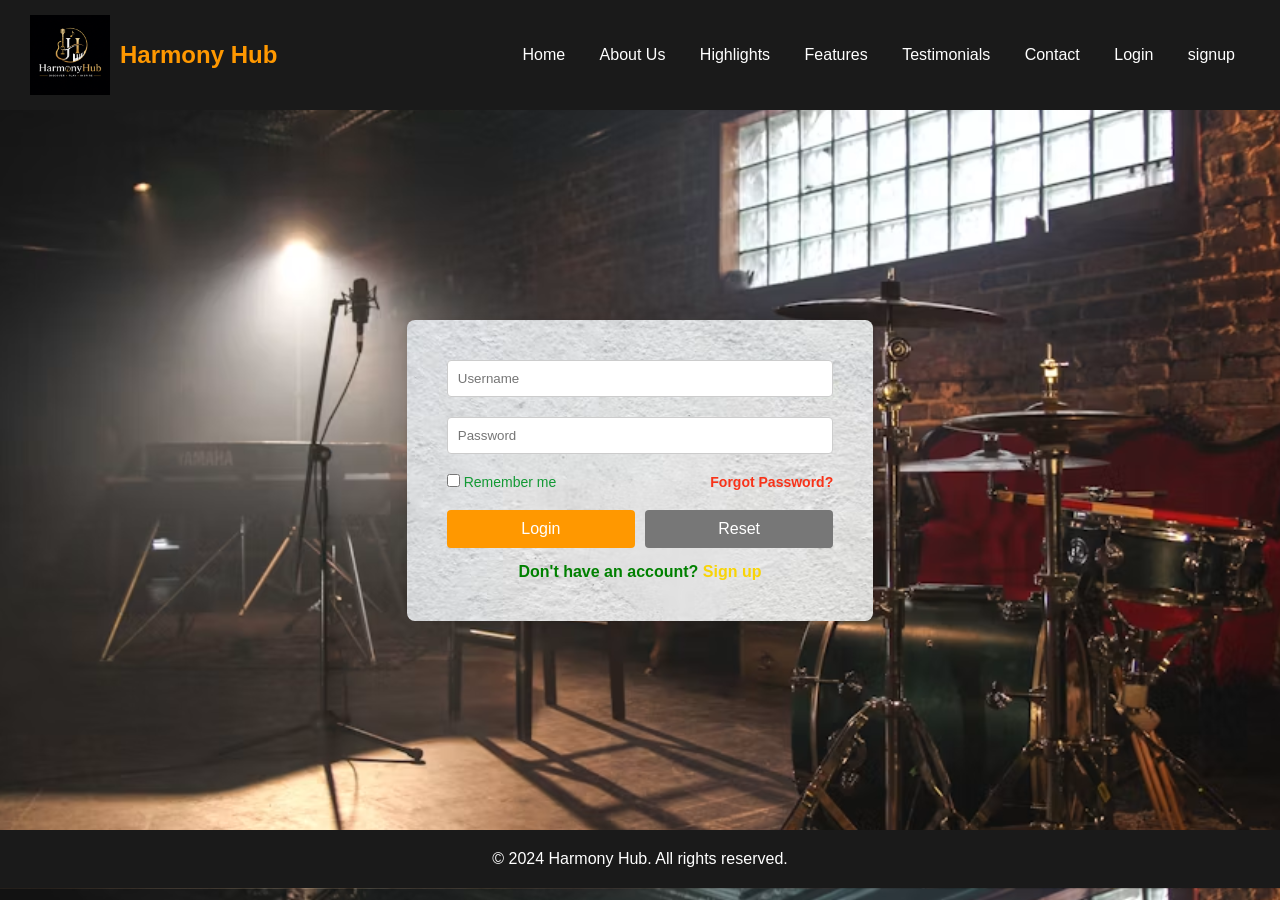
==== login.html @ 144ed27d "login page add" ====
<!DOCTYPE html>
<html lang='en'>
<head>
    <meta charset='utf-8'>
    <meta name='viewport' content='width=device-width, initial-scale=1'>
    <title>Page Title</title>
    <style> 
     *{
            margin: 0;
            padding: 0;
            box-sizing: border-box;
        }
        body{
            font-family: Arial, sans-serif;
            background-color: #f4f4f4;
            background-image: url('music.avif');
            background-size: cover;
            background-position: center;
        }
        .login-section{
            display: flex;
            justify-content: center;
            align-items: center;
            height: 80vh;
        }
        form{
            background-color: white;
            background-image: url('music3.avif');
            padding: 40px;
            border-radius: 8px;
            box-shadow: 0 0 10px rgba(0,0,0,0.1);
        }
        input[type="text"], input[type="password"]{
            width: 100%;
            padding: 10px;
            margin-bottom: 20px;
            border: 1px solid #ccc;
            border-radius: 4px;
        }
        button{
            width: 100%;
            padding: 10px;
            background-color: #ff9800;
            border: none;
            color: white;
            font-size: 16px;
            cursor: pointer;
            border-radius: 4px;
        }
        button:hover{
            background-color: #e68900;
        }
        .form-actions{
            display: grid;
            grid-template-columns: 1fr 1fr;
            gap: 10px;
            margin-bottom: 15px;
        }
        .secondary-btn{
            background-color: #777;
        }
        .secondary-btn:hover{
            background-color: #5f5f5f;
        }
        .extra-text{
            text-align: center;
            font-size: 16px;
            font-weight: bold;
            color: green;
            margin-top: 10px;
        }
        .extra-text a{
            color: #f8d406;
            text-decoration: none;
        }
        .extra-text a:hover{
            text-decoration: underline;
        }
        footer{
                text-align:center;
                padding:20px 0;
                background-color:#1a1a1a;
                color:white;
     }
.navbar{
                background-color: #1a1a1a;
                color:white;
                display: flex;
                justify-content: space-between;
                align-items: center;
                padding: 15px 30px;
                position: sticky;
                top:0;
                z-index: 1000;
                gap:20px;
            }
            .remember-me{
                display: flex;
                justify-content: space-between;
                align-items: center;
                font-size: 14px;
                margin-bottom: 20px;
                color: #129934;
            }
            .forgot-password{
                color: #f83319;
                font-weight: bold;
                text-decoration: none;
                font-size: 14px;
            }
            
            .menu a{
                color:white;
                text-decoration: none;
                margin: 0 15px;
                font-weight: 500;
            }

            .logo{
                font-size: 24px;
                font-weight: bold;
                color: #ff9800;
                display: flex;
                align-items: center;
                gap: 10px;
            }
            .logo img{
                width: 80px;
                height: 80px;
            }
            .img{
                width:100%;
                height:100%;
                object-fit:cover;
            }
            

    </style>
</head>
<body >
    <div class="navbar" >
            <div class="logo"><img src="logo.png" alt="Logo">Harmony Hub</div>
            <div class="menu">
                <a href="index.html">Home</a>
                <a href="aboutus.html"> About Us</a>
                <a href="producthighlights.html">Highlights</a>
                <a href="features.html">Features</a>
                <a href="testimonial.html">Testimonials</a>
                <a href="contact.html">Contact</a>
                <a href="login.html">Login</a>
                <a href="signup.html">signup</a>
            </div> 
            </div>
            <section class="login-section">
                <form>
                    <input type="text" placeholder="Username" required>
                    <input type="password" placeholder="Password" required>
                    <div class="remember-me">
               
                        <label> <input type="checkbox" id="remember"> Remember me</label>
                        <a href="signup.html" class="forgot-password">Forgot Password?</a>

                    </div>
                    <div class="form-actions">
                        <button type="submit">Login</button>
                        <button type="reset" class="secondary-btn">Reset</button>
                    </div>
                    <div class="extra-text">
                        Don't have an account? <a href="signup.html">Sign up</a>
                    </div>
                </form>
            </section>
            <footer>
                <p>&copy; 2024 Harmony Hub. All rights reserved.</p>
            </footer>
</body>
</html>
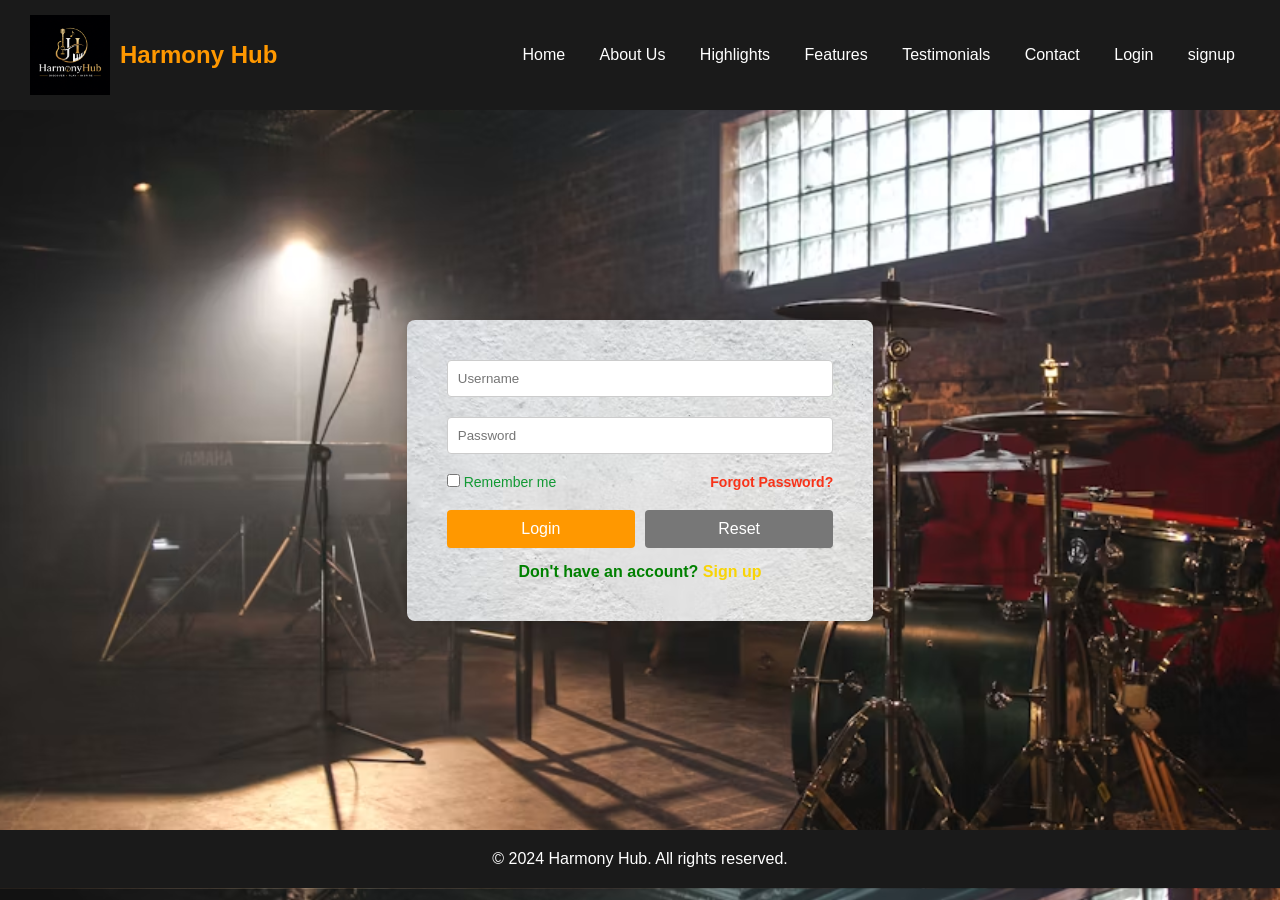
==== commit e2a56c53: "logo name changed" ====
--- a/login.html
+++ b/login.html
@@ -139,7 +139,7 @@
 </head>
 <body >
     <div class="navbar" >
-            <div class="logo"><img src="logo.png" alt="Logo">Harmony Hub</div>
+            <div class="logo"><img src="logo1.png" alt="Logo">Harmony Hub</div>
             <div class="menu">
                 <a href="index.html">Home</a>
                 <a href="aboutus.html"> About Us</a>
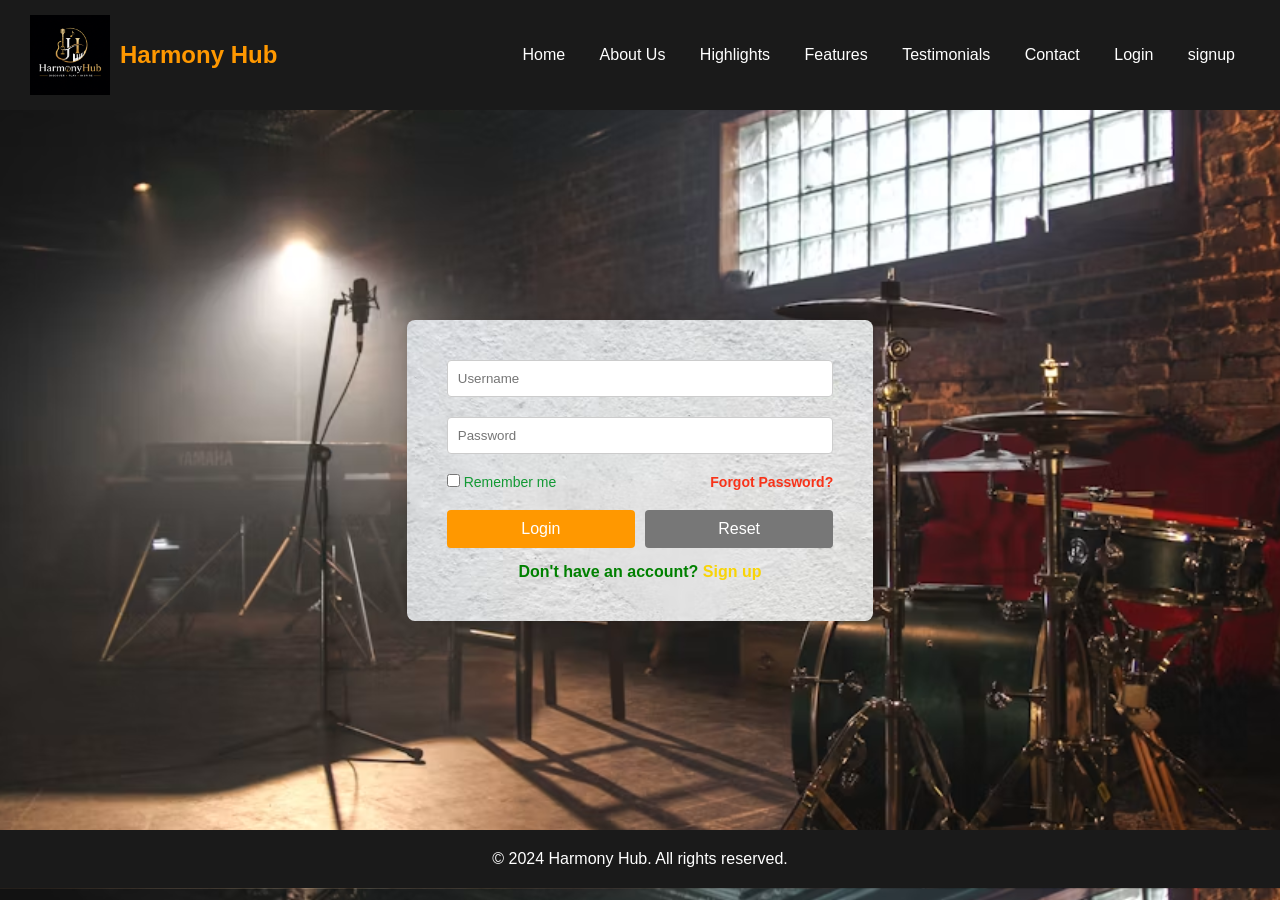
==== commit 5f228f38: "Update login.html update login.html" ====
--- a/login.html
+++ b/login.html
@@ -174,4 +174,4 @@
                 <p>&copy; 2024 Harmony Hub. All rights reserved.</p>
             </footer>
 </body>
-</html>+</html>
